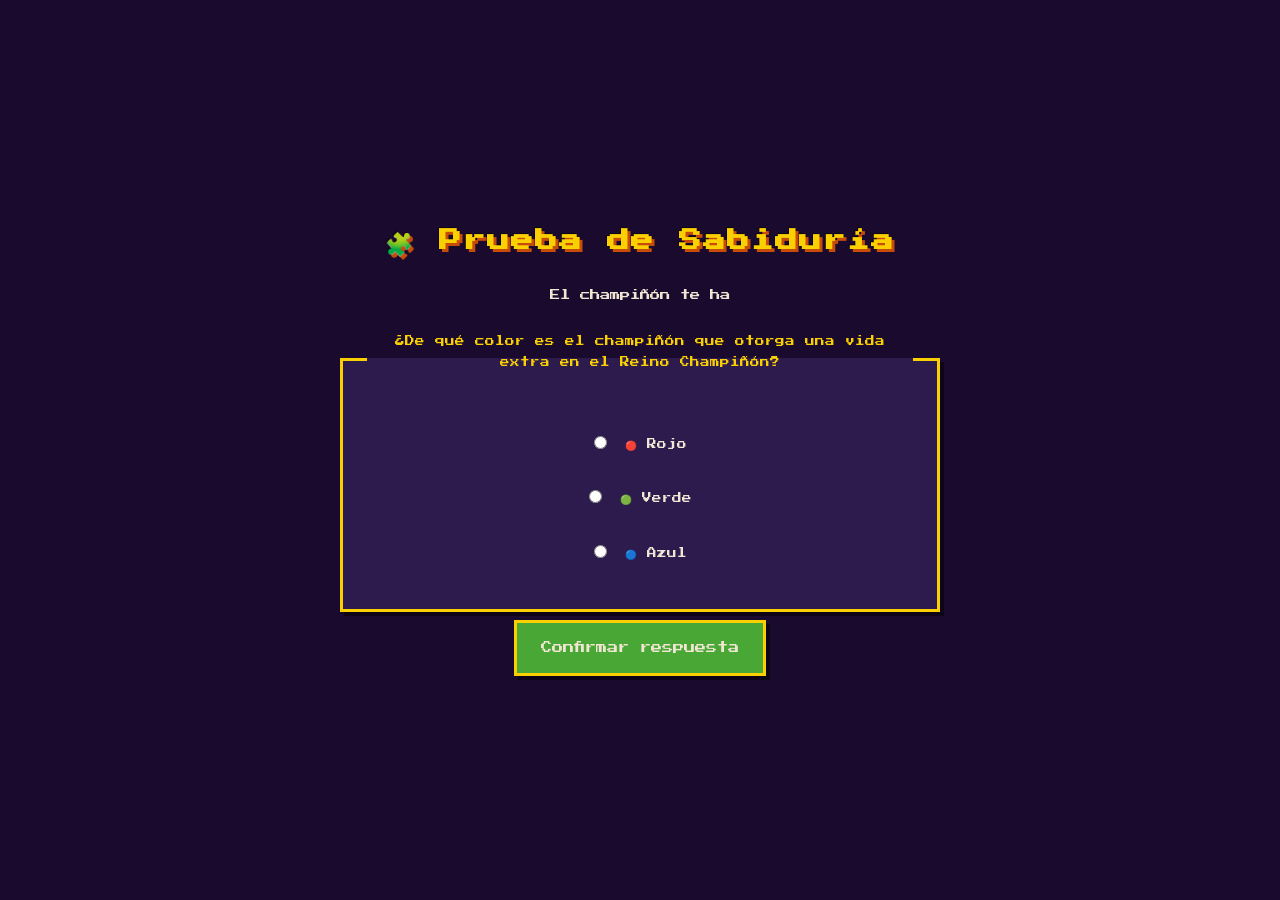
==== acertijo.html @ ec788143 "muchos archivos nuevos y así" ====
<!DOCTYPE html>
<html lang="es">
<head>
    <meta charset="UTF-8">
    <meta name="viewport" content="width=device-width, initial-scale=1.0">
    <title>Acertijo — Prueba de Sabiduría | Return The Princess</title>
    <link rel="stylesheet" href="css/styles.css">
</head>
<body data-page="acertijo">

    <div id="contenedor-3d"></div>

    <main class="pantalla acertijo">
        <h1>🧩 Prueba de Sabiduría</h1>

        <p data-typewriter="40" class="narrativa">
            El champiñón te ha transportado a una sala secreta. Una voz retumba entre las paredes: "Responde correctamente... o el veneno será tu destino."
        </p>

        <form id="acertijo-form" class="form-acertijo">
            <fieldset>
                <legend class="pregunta">¿De qué color es el champiñón que otorga una vida extra en el Reino Champiñón?</legend>

                <label class="opcion-acertijo">
                    <input type="radio" name="respuesta" value="incorrecta1">
                    <span>🔴 Rojo</span>
                </label>

                <label class="opcion-acertijo">
                    <input type="radio" name="respuesta" value="correcta">
                    <span>🟢 Verde</span>
                </label>

                <label class="opcion-acertijo">
                    <input type="radio" name="respuesta" value="incorrecta2">
                    <span>🔵 Azul</span>
                </label>
            </fieldset>

            <button type="submit" class="btn btn-responder" id="btn-responder">
                Confirmar respuesta
            </button>
        </form>
    </main>

    <script src="js/main.js"></script>
</body>
</html>
---- css/styles.css ----
/* ══════════════════════════════════════════════════════
   Return The Princess — styles.css
   Estética: Retro pixel-art, inspirado en Mario Bros.
   Font: Press Start 2P (Google Fonts)
   ══════════════════════════════════════════════════════ */

@import url('https://fonts.googleapis.com/css2?family=Press+Start+2P&display=swap');

/* ── Design Tokens ── */
:root {
    --bg:           #1a0a2e;
    --bg-dark:      #0d0519;
    --surface:      #2d1b4e;
    --text:         #f0e6d3;
    --text-dim:     #a89b8c;
    --gold:         #fbd000;
    --mario-red:    #e52521;
    --green:        #49a835;
    --brick:        #c84c09;
    --lava:         #ff4500;
    --poison:       #7b2d8b;
    --death-bg:     #1a0000;
    --victory-bg:   #0a1a0a;

    --font:         'Press Start 2P', monospace;
    --shadow:       4px 4px 0px rgba(0, 0, 0, 0.5);
    --border:       3px solid;
}

/* ── Reset ── */
*, *::before, *::after {
    margin: 0;
    padding: 0;
    box-sizing: border-box;
}

/* ── Base ── */
html { font-size: 16px; }

body {
    font-family: var(--font);
    background-color: var(--bg);
    color: var(--text);
    min-height: 100vh;
    display: flex;
    justify-content: center;
    align-items: center;
    overflow-x: hidden;
    line-height: 1.8;
}

/* ── Three.js Background Layer ── */
#contenedor-3d {
    position: fixed;
    inset: 0;
    z-index: -1;
    pointer-events: none;
}

/* ══════════════════════════════════════
   LAYOUT
   ══════════════════════════════════════ */

.pantalla {
    max-width: 800px;
    width: 90%;
    padding: 2rem 1.5rem;
    text-align: center;
    display: flex;
    flex-direction: column;
    align-items: center;
    gap: 1.5rem;
    animation: fadeIn 0.8s ease-out;
}

/* ══════════════════════════════════════
   TYPOGRAPHY
   ══════════════════════════════════════ */

h1 {
    font-size: 1.4rem;
    color: var(--gold);
    text-shadow:
        3px 3px 0px var(--brick),
       -1px -1px 0px rgba(0, 0, 0, 0.5);
    letter-spacing: 2px;
    line-height: 1.6;
}

.narrativa {
    font-size: 0.65rem;
    line-height: 2.2;
    color: var(--text);
    max-width: 650px;
    visibility: hidden; /* typewriter JS reveals it */
}

/* ══════════════════════════════════════
   IMAGES — pixel-art treatment
   ══════════════════════════════════════ */

.img-portada,
.img-sala,
.img-muerte,
.img-victoria {
    max-width: 100%;
    width: 450px;
    height: auto;
    image-rendering: pixelated;
    border: var(--border) var(--gold);
    box-shadow: var(--shadow);
    animation: fadeIn 1s ease-out;
}

.img-muerte {
    border-color: var(--mario-red);
    box-shadow: 4px 4px 0px rgba(139, 0, 0, 0.6);
}

.img-victoria {
    border-color: var(--gold);
    box-shadow:
        4px 4px 0px rgba(0, 0, 0, 0.4),
        0 0 30px rgba(251, 208, 0, 0.15);
}

/* ══════════════════════════════════════
   BUTTONS — shared base
   ══════════════════════════════════════ */

.btn {
    display: inline-block;
    font-family: var(--font);
    font-size: 0.7rem;
    padding: 1rem 1.5rem;
    text-decoration: none;
    color: var(--text);
    background: var(--surface);
    border: var(--border) var(--gold);
    box-shadow: var(--shadow);
    cursor: pointer;
    transition: background 0.15s, transform 0.15s, box-shadow 0.15s;
    text-align: center;
    line-height: 1.6;
}

.btn:hover {
    background: var(--brick);
    transform: translateY(-2px);
    box-shadow: 6px 6px 0px rgba(0, 0, 0, 0.5);
}

.btn:active {
    transform: translateY(2px);
    box-shadow: 2px 2px 0px rgba(0, 0, 0, 0.5);
}

/* Selected state — after click, before navigation */
.btn.chosen {
    background: var(--gold);
    color: var(--bg);
    animation: pulse 0.4s ease infinite alternate;
    pointer-events: none;
}

/* ── Button Variants ── */

.btn-start {
    font-size: 0.8rem;
    padding: 1.2rem 2rem;
    background: var(--mario-red);
    border-color: var(--gold);
    animation: pulse 1.5s ease infinite alternate;
}

.btn-start:hover {
    background: #ff3b37;
    animation: none;
}

.btn-reiniciar {
    background: var(--mario-red);
    margin-top: 0.5rem;
}

.btn-responder {
    font-family: var(--font);
    font-size: 0.7rem;
    padding: 1rem 1.5rem;
    background: var(--green);
    color: var(--text);
    border: var(--border) var(--gold);
    box-shadow: var(--shadow);
    cursor: pointer;
    transition: background 0.15s, transform 0.15s;
    margin-top: 0.5rem;
}

.btn-responder:hover {
    background: #5bc846;
    transform: translateY(-2px);
}

/* ══════════════════════════════════════
   OPTIONS GRID — doors & mushrooms
   ══════════════════════════════════════ */

.opciones {
    display: flex;
    gap: 1rem;
    flex-wrap: wrap;
    justify-content: center;
    margin-top: 1rem;
}

.btn-puerta,
.btn-champiñon {
    flex: 1 1 150px;
    max-width: 200px;
    padding: 1.5rem 1rem;
    font-size: 0.65rem;
}

.btn-puerta:hover  { background: #8b4513; }
.btn-champiñon:hover { background: var(--mario-red); }

/* ══════════════════════════════════════
   RIDDLE FORM — acertijo.html
   ══════════════════════════════════════ */

.form-acertijo {
    width: 100%;
    max-width: 600px;
}

.form-acertijo fieldset {
    border: var(--border) var(--gold);
    padding: 1.5rem;
    background: var(--surface);
    box-shadow: var(--shadow);
}

.pregunta {
    font-family: var(--font);
    font-size: 0.6rem;
    color: var(--gold);
    line-height: 2.2;
    padding-bottom: 1rem;
}

.opcion-acertijo {
    display: block;
    font-family: var(--font);
    font-size: 0.6rem;
    padding: 0.8rem 1rem;
    margin: 0.5rem 0;
    cursor: pointer;
    border: 2px solid transparent;
    transition: background 0.15s, border-color 0.15s;
    line-height: 1.8;
}

.opcion-acertijo:hover {
    background: rgba(251, 208, 0, 0.1);
    border-color: var(--gold);
}

.opcion-acertijo input[type="radio"] {
    margin-right: 0.5rem;
    accent-color: var(--gold);
    cursor: pointer;
}

/* ══════════════════════════════════════
   PAGE-SPECIFIC BACKGROUNDS
   ══════════════════════════════════════ */

/* Death pages — dark red atmosphere */
body[data-page="muerte"] {
    background: var(--death-bg);
}

body[data-page="muerte"]::before {
    content: '';
    position: fixed;
    inset: 0;
    background: radial-gradient(ellipse at center, transparent 40%, rgba(139, 0, 0, 0.3));
    z-index: -1;
    pointer-events: none;
}

/* Victory — golden glow */
body[data-page="victoria"] {
    background: var(--victory-bg);
}

body[data-page="victoria"]::before {
    content: '';
    position: fixed;
    inset: 0;
    background: radial-gradient(ellipse at center, rgba(251, 208, 0, 0.08), transparent 70%);
    z-index: -1;
    pointer-events: none;
}

body[data-page="victoria"] h1 {
    animation: pulse 1s ease infinite alternate;
}

/* ══════════════════════════════════════
   KEYFRAME ANIMATIONS
   ══════════════════════════════════════ */

/* Screen shake — triggered by JS adding .shake to body */
@keyframes shake {
    0%, 100% { transform: translate(0); }
    10%  { transform: translate(-8px,  3px); }
    20%  { transform: translate( 8px, -3px); }
    30%  { transform: translate(-6px,  2px); }
    40%  { transform: translate( 6px, -2px); }
    50%  { transform: translate(-4px,  0); }
    60%  { transform: translate( 4px,  0); }
    70%  { transform: translate(-2px,  1px); }
    80%  { transform: translate( 2px, -1px); }
}

body.shake {
    animation: shake 0.5s ease-in-out;
}

/* Fade in — used on .pantalla */
@keyframes fadeIn {
    from { opacity: 0; transform: translateY(15px); }
    to   { opacity: 1; transform: translateY(0); }
}

/* Pulse — start button & chosen state */
@keyframes pulse {
    from { transform: scale(1); }
    to   { transform: scale(1.05); }
}

/* ══════════════════════════════════════
   RESPONSIVE
   ══════════════════════════════════════ */

@media (max-width: 600px) {
    h1 { font-size: 1rem; }

    .narrativa { font-size: 0.55rem; }

    .btn {
        font-size: 0.6rem;
        padding: 0.8rem 1rem;
    }

    .btn-start { font-size: 0.65rem; }

    .opciones {
        flex-direction: column;
        align-items: center;
    }

    .btn-puerta,
    .btn-champiñon {
        max-width: 100%;
        width: 100%;
    }

    .img-portada,
    .img-sala,
    .img-muerte,
    .img-victoria {
        width: 100%;
    }
}
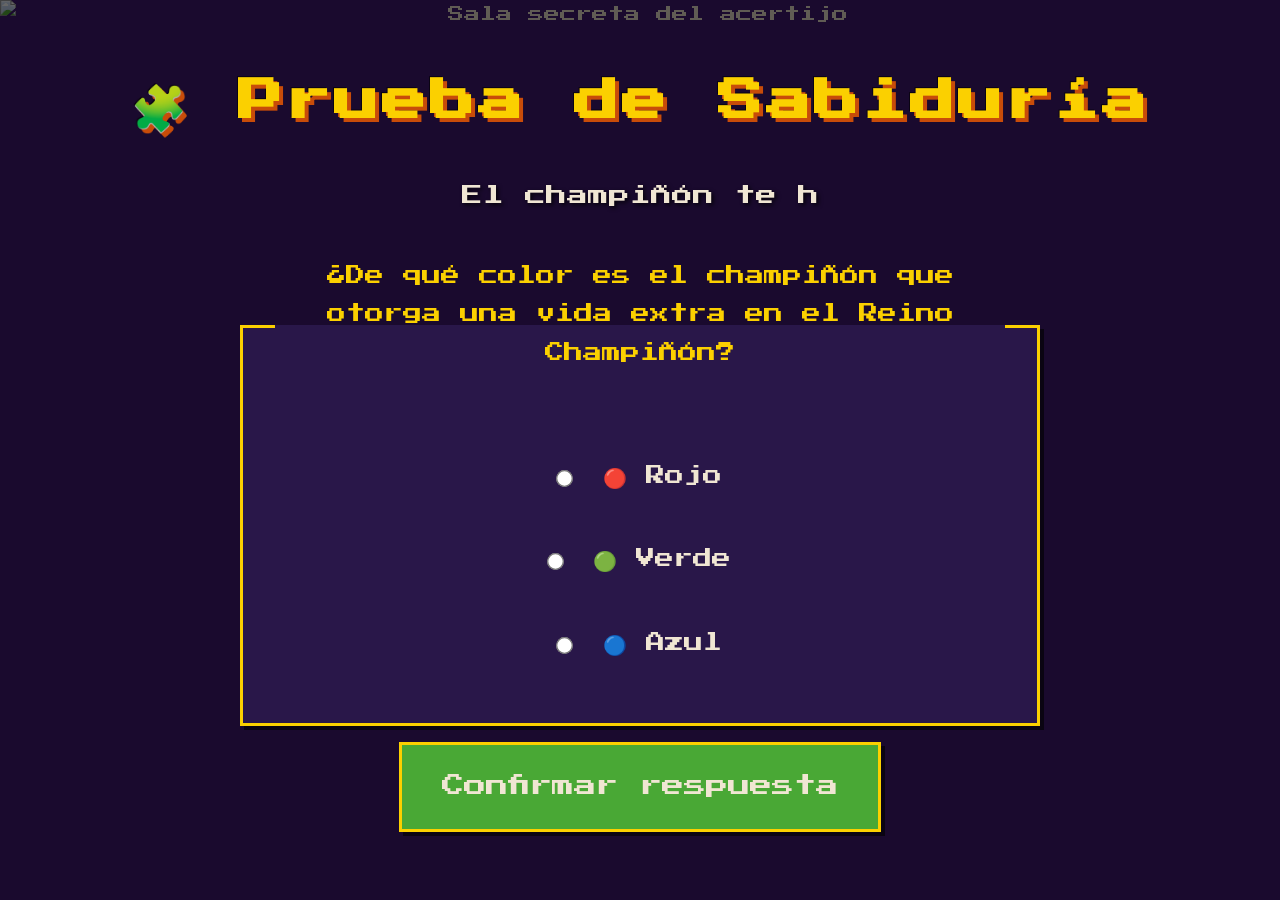
==== commit 07d938a0: "más cambios y así" ====
--- a/acertijo.html
+++ b/acertijo.html
@@ -11,6 +11,8 @@
     <div id="contenedor-3d"></div>
 
     <main class="pantalla acertijo">
+        <img src="img/Doors_layout.jpg" alt="Sala secreta del acertijo" class="img-fondo">
+
         <h1>🧩 Prueba de Sabiduría</h1>
 
         <p data-typewriter="40" class="narrativa">
--- a/css/styles.css
+++ b/css/styles.css
@@ -1,7 +1,8 @@
 /* ══════════════════════════════════════════════════════
    Return The Princess — styles.css
    Estética: Retro pixel-art, inspirado en Mario Bros.
-   Font: Press Start 2P (Google Fonts)
+   Layout: Imágenes a pantalla completa, UI overlay
+   Font: Press Start 2P (Google Fonts) — tamaños x2
    ══════════════════════════════════════════════════════ */
 
 @import url('https://fonts.googleapis.com/css2?family=Press+Start+2P&display=swap');
@@ -23,7 +24,7 @@
     --victory-bg:   #0a1a0a;
 
     --font:         'Press Start 2P', monospace;
-    --shadow:       4px 4px 0px rgba(0, 0, 0, 0.5);
+    --shadow:       4px 4px 0px rgba(0, 0, 0, 0.6);
     --border:       3px solid;
 }
 
@@ -58,81 +59,86 @@
 }
 
 /* ══════════════════════════════════════
-   LAYOUT
+   FULLSCREEN IMAGES
+   Todas las imágenes principales cubren
+   el viewport completo como fondo.
+   ══════════════════════════════════════ */
+
+.img-portada,
+.img-sala,
+.img-muerte,
+.img-victoria,
+.img-fondo {
+    position: fixed;
+    top: 0;
+    left: 0;
+    width: 100%;
+    height: 100%;
+    object-fit: cover;
+    z-index: -2;
+    filter: brightness(0.4);
+    pointer-events: none;
+}
+
+/* Death pages — tint más oscuro y rojizo */
+.img-muerte {
+    filter: brightness(0.35) saturate(1.3);
+}
+
+/* Victory — más luminosa */
+.img-victoria {
+    filter: brightness(0.5) saturate(1.2);
+}
+
+/* ══════════════════════════════════════
+   LAYOUT — pantalla completa con overlay
    ══════════════════════════════════════ */
 
 .pantalla {
-    max-width: 800px;
-    width: 90%;
-    padding: 2rem 1.5rem;
+    width: 100%;
+    min-height: 100vh;
+    padding: 3rem 2.5rem;
     text-align: center;
     display: flex;
     flex-direction: column;
     align-items: center;
-    gap: 1.5rem;
+    justify-content: center;
+    gap: 2.5rem;
     animation: fadeIn 0.8s ease-out;
 }
 
 /* ══════════════════════════════════════
-   TYPOGRAPHY
+   TYPOGRAPHY — tamaños x2
    ══════════════════════════════════════ */
 
 h1 {
-    font-size: 1.4rem;
+    font-size: 2.8rem;
     color: var(--gold);
     text-shadow:
-        3px 3px 0px var(--brick),
-       -1px -1px 0px rgba(0, 0, 0, 0.5);
-    letter-spacing: 2px;
-    line-height: 1.6;
+        4px 4px 0px var(--brick),
+       -1px -1px 0px rgba(0, 0, 0, 0.6);
+    letter-spacing: 3px;
+    line-height: 1.5;
 }
 
 .narrativa {
-    font-size: 0.65rem;
-    line-height: 2.2;
+    font-size: 1.3rem;
+    line-height: 2;
     color: var(--text);
-    max-width: 650px;
+    max-width: 900px;
     visibility: hidden; /* typewriter JS reveals it */
-}
-
-/* ══════════════════════════════════════
-   IMAGES — pixel-art treatment
-   ══════════════════════════════════════ */
-
-.img-portada,
-.img-sala,
-.img-muerte,
-.img-victoria {
-    max-width: 100%;
-    width: 450px;
-    height: auto;
-    image-rendering: pixelated;
-    border: var(--border) var(--gold);
-    box-shadow: var(--shadow);
-    animation: fadeIn 1s ease-out;
-}
-
-.img-muerte {
-    border-color: var(--mario-red);
-    box-shadow: 4px 4px 0px rgba(139, 0, 0, 0.6);
-}
-
-.img-victoria {
-    border-color: var(--gold);
-    box-shadow:
-        4px 4px 0px rgba(0, 0, 0, 0.4),
-        0 0 30px rgba(251, 208, 0, 0.15);
-}
-
-/* ══════════════════════════════════════
-   BUTTONS — shared base
+    text-shadow: 2px 2px 4px rgba(0, 0, 0, 0.8);
+}
+
+/* ══════════════════════════════════════
+   BUTTONS — base (tamaños x2)
    ══════════════════════════════════════ */
 
 .btn {
     display: inline-block;
     font-family: var(--font);
-    font-size: 0.7rem;
-    padding: 1rem 1.5rem;
+    font-size: 1.4rem;
+    padding: 1.5rem 2.5rem;
     text-decoration: none;
     color: var(--text);
     background: var(--surface);
@@ -146,8 +152,8 @@
 
 .btn:hover {
     background: var(--brick);
-    transform: translateY(-2px);
-    box-shadow: 6px 6px 0px rgba(0, 0, 0, 0.5);
+    transform: translateY(-3px);
+    box-shadow: 6px 6px 0px rgba(0, 0, 0, 0.6);
 }
 
 .btn:active {
@@ -166,8 +172,8 @@
 /* ── Button Variants ── */
 
 .btn-start {
-    font-size: 0.8rem;
-    padding: 1.2rem 2rem;
+    font-size: 1.6rem;
+    padding: 1.8rem 3rem;
     background: var(--mario-red);
     border-color: var(--gold);
     animation: pulse 1.5s ease infinite alternate;
@@ -180,45 +186,49 @@
 
 .btn-reiniciar {
     background: var(--mario-red);
-    margin-top: 0.5rem;
+    margin-top: 1rem;
 }
 
 .btn-responder {
     font-family: var(--font);
-    font-size: 0.7rem;
-    padding: 1rem 1.5rem;
+    font-size: 1.4rem;
+    padding: 1.5rem 2.5rem;
     background: var(--green);
     color: var(--text);
     border: var(--border) var(--gold);
     box-shadow: var(--shadow);
     cursor: pointer;
     transition: background 0.15s, transform 0.15s;
-    margin-top: 0.5rem;
+    margin-top: 1rem;
 }
 
 .btn-responder:hover {
     background: #5bc846;
-    transform: translateY(-2px);
+    transform: translateY(-3px);
 }
 
 /* ══════════════════════════════════════
    OPTIONS GRID — doors & mushrooms
+   Distribuidos con espaciado amplio
    ══════════════════════════════════════ */
 
 .opciones {
     display: flex;
-    gap: 1rem;
+    gap: 2rem;
     flex-wrap: wrap;
     justify-content: center;
-    margin-top: 1rem;
+    align-items: stretch;
+    width: 100%;
+    max-width: 1000px;
+    margin-top: 1.5rem;
 }
 
 .btn-puerta,
 .btn-champiñon {
-    flex: 1 1 150px;
-    max-width: 200px;
-    padding: 1.5rem 1rem;
-    font-size: 0.65rem;
+    flex: 1 1 200px;
+    max-width: 280px;
+    padding: 2rem 1.5rem;
+    font-size: 1.3rem;
 }
 
 .btn-puerta:hover  { background: #8b4513; }
@@ -230,30 +240,30 @@
 
 .form-acertijo {
     width: 100%;
-    max-width: 600px;
+    max-width: 800px;
 }
 
 .form-acertijo fieldset {
     border: var(--border) var(--gold);
-    padding: 1.5rem;
-    background: var(--surface);
+    padding: 2rem;
+    background: rgba(45, 27, 78, 0.85);
     box-shadow: var(--shadow);
 }
 
 .pregunta {
     font-family: var(--font);
-    font-size: 0.6rem;
+    font-size: 1.2rem;
     color: var(--gold);
-    line-height: 2.2;
-    padding-bottom: 1rem;
+    line-height: 2;
+    padding-bottom: 1.5rem;
 }
 
 .opcion-acertijo {
     display: block;
     font-family: var(--font);
-    font-size: 0.6rem;
-    padding: 0.8rem 1rem;
-    margin: 0.5rem 0;
+    font-size: 1.2rem;
+    padding: 1rem 1.5rem;
+    margin: 0.8rem 0;
     cursor: pointer;
     border: 2px solid transparent;
     transition: background 0.15s, border-color 0.15s;
@@ -261,21 +271,22 @@
 }
 
 .opcion-acertijo:hover {
-    background: rgba(251, 208, 0, 0.1);
+    background: rgba(251, 208, 0, 0.15);
     border-color: var(--gold);
 }
 
 .opcion-acertijo input[type="radio"] {
-    margin-right: 0.5rem;
+    margin-right: 0.8rem;
     accent-color: var(--gold);
     cursor: pointer;
-}
-
-/* ══════════════════════════════════════
-   PAGE-SPECIFIC BACKGROUNDS
-   ══════════════════════════════════════ */
-
-/* Death pages — dark red atmosphere */
+    transform: scale(1.3);
+}
+
+/* ══════════════════════════════════════
+   PAGE-SPECIFIC ATMOSPHERES
+   ══════════════════════════════════════ */
+
+/* Death pages — red vignette over darkened image */
 body[data-page="muerte"] {
     background: var(--death-bg);
 }
@@ -284,12 +295,12 @@
     content: '';
     position: fixed;
     inset: 0;
-    background: radial-gradient(ellipse at center, transparent 40%, rgba(139, 0, 0, 0.3));
+    background: radial-gradient(ellipse at center, transparent 30%, rgba(139, 0, 0, 0.4));
     z-index: -1;
     pointer-events: none;
 }
 
-/* Victory — golden glow */
+/* Victory — golden glow over brightened image */
 body[data-page="victoria"] {
     background: var(--victory-bg);
 }
@@ -298,7 +309,7 @@
     content: '';
     position: fixed;
     inset: 0;
-    background: radial-gradient(ellipse at center, rgba(251, 208, 0, 0.08), transparent 70%);
+    background: radial-gradient(ellipse at center, rgba(251, 208, 0, 0.12), transparent 70%);
     z-index: -1;
     pointer-events: none;
 }
@@ -311,7 +322,6 @@
    KEYFRAME ANIMATIONS
    ══════════════════════════════════════ */
 
-/* Screen shake — triggered by JS adding .shake to body */
 @keyframes shake {
     0%, 100% { transform: translate(0); }
     10%  { transform: translate(-8px,  3px); }
@@ -328,13 +338,11 @@
     animation: shake 0.5s ease-in-out;
 }
 
-/* Fade in — used on .pantalla */
 @keyframes fadeIn {
     from { opacity: 0; transform: translateY(15px); }
     to   { opacity: 1; transform: translateY(0); }
 }
 
-/* Pulse — start button & chosen state */
 @keyframes pulse {
     from { transform: scale(1); }
     to   { transform: scale(1.05); }
@@ -344,17 +352,32 @@
    RESPONSIVE
    ══════════════════════════════════════ */
 
-@media (max-width: 600px) {
-    h1 { font-size: 1rem; }
-
-    .narrativa { font-size: 0.55rem; }
+@media (max-width: 768px) {
+    .pantalla {
+        padding: 2rem 1.5rem;
+        gap: 2rem;
+    }
+
+    h1 { font-size: 2rem; }
+
+    .narrativa { font-size: 1.1rem; }
 
     .btn {
-        font-size: 0.6rem;
-        padding: 0.8rem 1rem;
-    }
-
-    .btn-start { font-size: 0.65rem; }
+        font-size: 1.2rem;
+        padding: 1.2rem 1.8rem;
+    }
+
+    .btn-start { font-size: 1.3rem; }
+
+    .btn-puerta,
+    .btn-champiñon {
+        font-size: 1.1rem;
+    }
+
+    .pregunta,
+    .opcion-acertijo {
+        font-size: 1rem;
+    }
 
     .opciones {
         flex-direction: column;
@@ -366,11 +389,4 @@
         max-width: 100%;
         width: 100%;
     }
-
-    .img-portada,
-    .img-sala,
-    .img-muerte,
-    .img-victoria {
-        width: 100%;
-    }
-}
+}
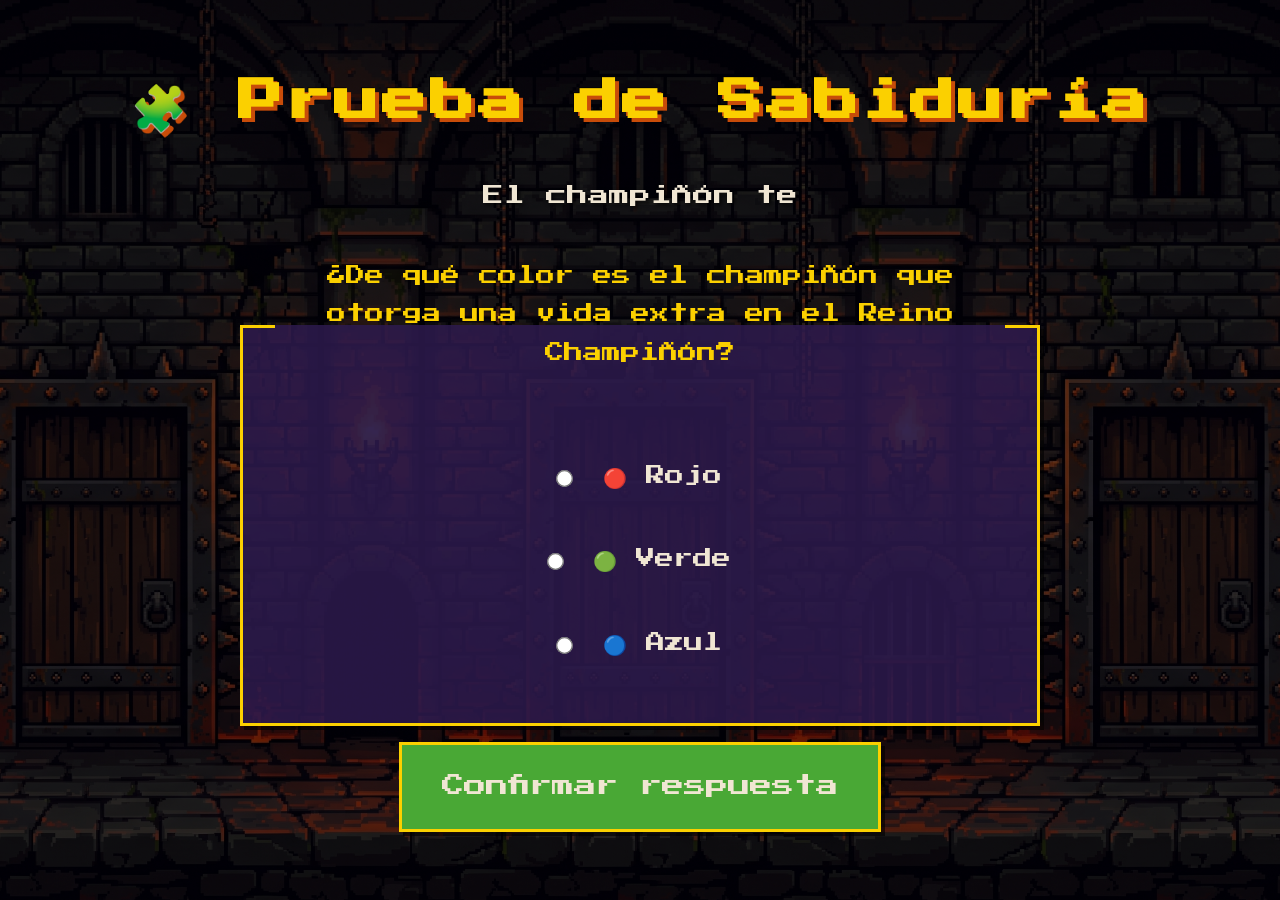
==== commit 2d385d21: "corrección menor de errores" ====
--- a/acertijo.html
+++ b/acertijo.html
@@ -11,7 +11,7 @@
     <div id="contenedor-3d"></div>
 
     <main class="pantalla acertijo">
-        <img src="img/Doors_layout.jpg" alt="Sala secreta del acertijo" class="img-fondo">
+        <img src="img/Doors_Layout.jpg" alt="Sala secreta del acertijo" class="img-fondo" id="img-fondo-acertijo">
 
         <h1>🧩 Prueba de Sabiduría</h1>
 
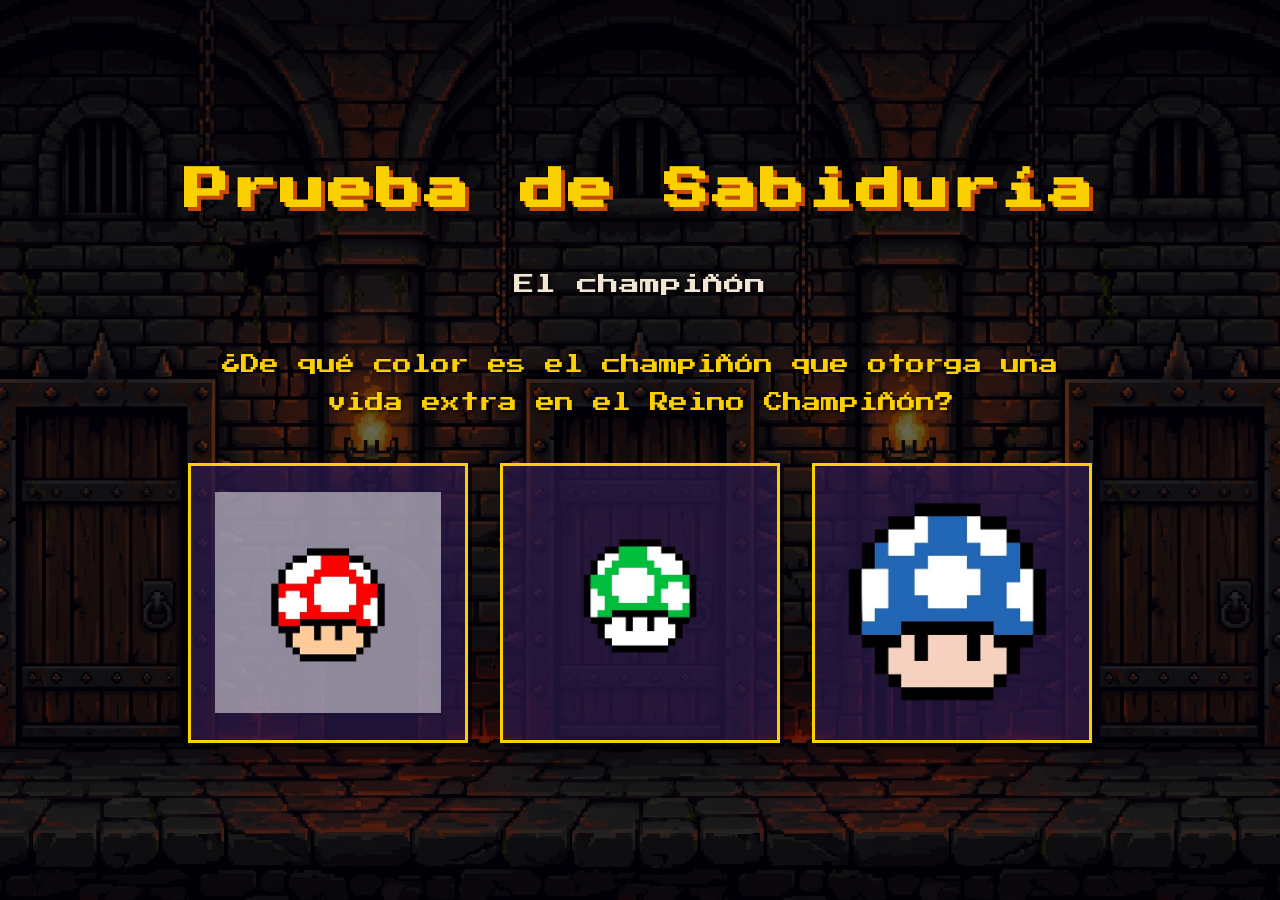
==== commit 7fe36a6b: "Modificación general de la estructura: Eliminación de emojis y reestructuración del acertijo en sala" ====
--- a/acertijo.html
+++ b/acertijo.html
@@ -13,36 +13,27 @@
     <main class="pantalla acertijo">
         <img src="img/Doors_Layout.jpg" alt="Sala secreta del acertijo" class="img-fondo" id="img-fondo-acertijo">
 
-        <h1>🧩 Prueba de Sabiduría</h1>
+        <h1>Prueba de Sabiduría</h1>
 
         <p data-typewriter="40" class="narrativa">
             El champiñón te ha transportado a una sala secreta. Una voz retumba entre las paredes: "Responde correctamente... o el veneno será tu destino."
         </p>
 
-        <form id="acertijo-form" class="form-acertijo">
-            <fieldset>
-                <legend class="pregunta">¿De qué color es el champiñón que otorga una vida extra en el Reino Champiñón?</legend>
+        <p class="pregunta-acertijo">¿De qué color es el champiñón que otorga una vida extra en el Reino Champiñón?</p>
 
-                <label class="opcion-acertijo">
-                    <input type="radio" name="respuesta" value="incorrecta1">
-                    <span>🔴 Rojo</span>
-                </label>
+        <div id="acertijo-opciones" class="opciones-champiñon">
+            <div class="champiñon-card" data-respuesta="incorrecta" id="cham-rojo">
+                <img src="img/ChamRojo.png" alt="Champiñón Rojo">
+            </div>
 
-                <label class="opcion-acertijo">
-                    <input type="radio" name="respuesta" value="correcta">
-                    <span>🟢 Verde</span>
-                </label>
+            <div class="champiñon-card" data-respuesta="correcta" id="cham-verde">
+                <img src="img/ChamVerde.png" alt="Champiñón Verde">
+            </div>
 
-                <label class="opcion-acertijo">
-                    <input type="radio" name="respuesta" value="incorrecta2">
-                    <span>🔵 Azul</span>
-                </label>
-            </fieldset>
-
-            <button type="submit" class="btn btn-responder" id="btn-responder">
-                Confirmar respuesta
-            </button>
-        </form>
+            <div class="champiñon-card" data-respuesta="incorrecta" id="cham-azul">
+                <img src="img/ChamAzul.png" alt="Champiñón Azul">
+            </div>
+        </div>
     </main>
 
     <script src="js/main.js"></script>
--- a/css/styles.css
+++ b/css/styles.css
@@ -235,51 +235,60 @@
 .btn-champiñon:hover { background: var(--mario-red); }
 
 /* ══════════════════════════════════════
-   RIDDLE FORM — acertijo.html
-   ══════════════════════════════════════ */
-
-.form-acertijo {
-    width: 100%;
-    max-width: 800px;
-}
-
-.form-acertijo fieldset {
-    border: var(--border) var(--gold);
-    padding: 2rem;
-    background: rgba(45, 27, 78, 0.85);
-    box-shadow: var(--shadow);
-}
-
-.pregunta {
+   RIDDLE — acertijo.html (image cards)
+   ══════════════════════════════════════ */
+
+.pregunta-acertijo {
     font-family: var(--font);
     font-size: 1.2rem;
     color: var(--gold);
     line-height: 2;
-    padding-bottom: 1.5rem;
-}
-
-.opcion-acertijo {
-    display: block;
-    font-family: var(--font);
-    font-size: 1.2rem;
-    padding: 1rem 1.5rem;
-    margin: 0.8rem 0;
+    text-shadow: 2px 2px 4px rgba(0, 0, 0, 0.8);
+    max-width: 900px;
+}
+
+.opciones-champiñon {
+    display: flex;
+    gap: 2rem;
+    justify-content: center;
+    align-items: stretch;
+    width: 100%;
+    max-width: 1000px;
+}
+
+.champiñon-card {
+    flex: 1 1 0;
+    max-width: 280px;
+    aspect-ratio: 1;
+    display: flex;
+    align-items: center;
+    justify-content: center;
+    padding: 1.5rem;
+    background: rgba(45, 27, 78, 0.7);
+    border: var(--border) var(--gold);
+    box-shadow: var(--shadow);
     cursor: pointer;
-    border: 2px solid transparent;
-    transition: background 0.15s, border-color 0.15s;
-    line-height: 1.8;
-}
-
-.opcion-acertijo:hover {
-    background: rgba(251, 208, 0, 0.15);
-    border-color: var(--gold);
-}
-
-.opcion-acertijo input[type="radio"] {
-    margin-right: 0.8rem;
-    accent-color: var(--gold);
-    cursor: pointer;
-    transform: scale(1.3);
+    transition: transform 0.2s, box-shadow 0.2s, border-color 0.2s;
+}
+
+.champiñon-card img {
+    width: 100%;
+    height: 100%;
+    object-fit: contain;
+    pointer-events: none;
+}
+
+.champiñon-card:hover {
+    transform: translateY(-6px) scale(1.05);
+    box-shadow: 0 0 20px rgba(251, 208, 0, 0.4), var(--shadow);
+    border-color: #fff;
+}
+
+.champiñon-card.chosen {
+    background: var(--gold);
+    border-color: #fff;
+    animation: pulse 0.4s ease infinite alternate;
+    pointer-events: none;
 }
 
 /* ══════════════════════════════════════
@@ -374,19 +383,21 @@
         font-size: 1.1rem;
     }
 
-    .pregunta,
-    .opcion-acertijo {
+    .pregunta-acertijo {
         font-size: 1rem;
+    }
+
+    .opciones-champiñon {
+        flex-direction: column;
+        align-items: center;
+    }
+
+    .champiñon-card {
+        max-width: 200px;
     }
 
     .opciones {
         flex-direction: column;
         align-items: center;
     }
-
-    .btn-puerta,
-    .btn-champiñon {
-        max-width: 100%;
-        width: 100%;
-    }
-}
+}
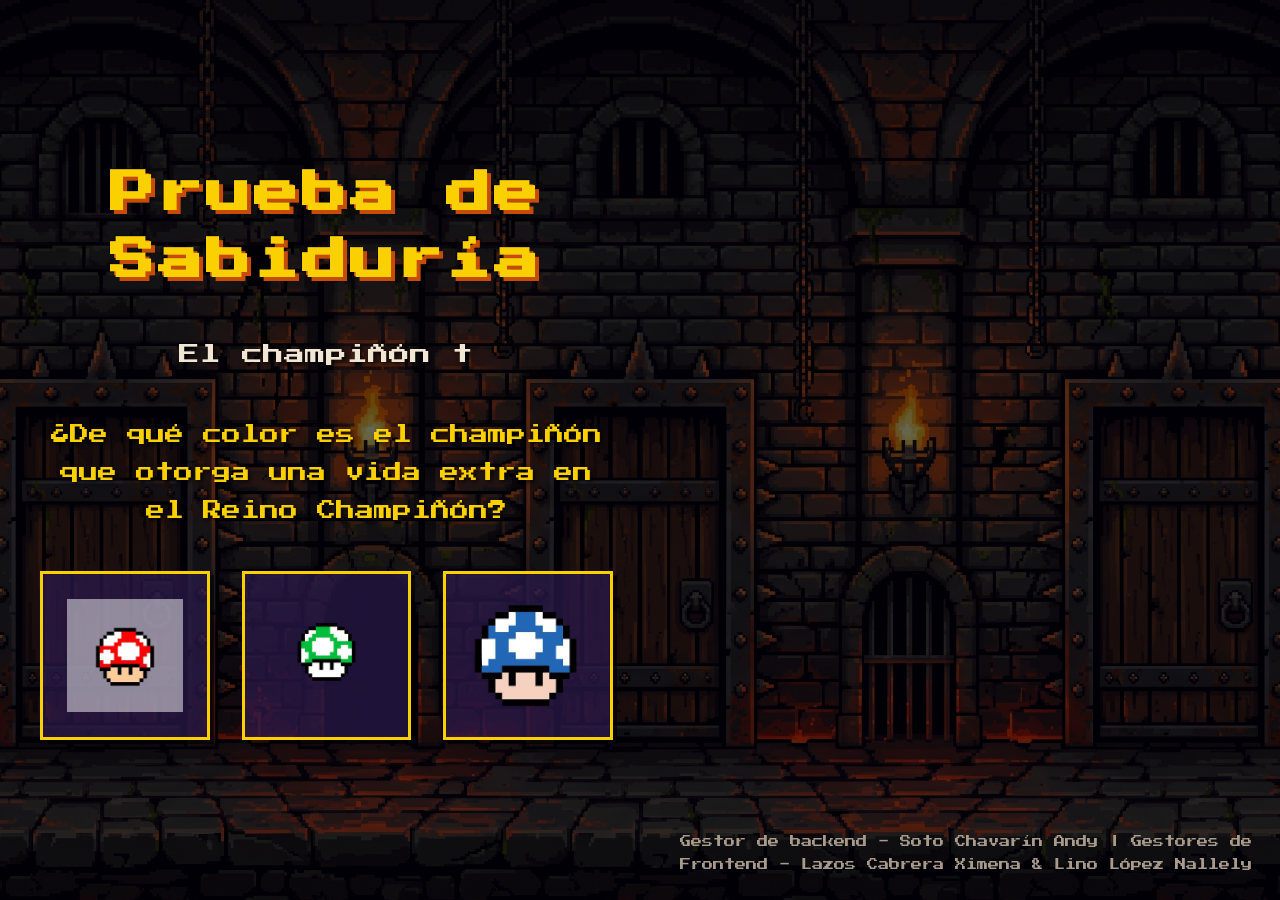
==== commit 7befaa34: "Añadido de footer con descripción de quién hizo qué cosas" ====
--- a/acertijo.html
+++ b/acertijo.html
@@ -36,6 +36,10 @@
         </div>
     </main>
 
+    <footer class="footer-creditos">
+        Gestor de backend - Soto Chavarín Andy | Gestores de Frontend - Lazos Cabrera Ximena &amp; Lino López Nallely
+    </footer>
+
     <script src="js/main.js"></script>
 </body>
 </html>
--- a/css/styles.css
+++ b/css/styles.css
@@ -328,6 +328,21 @@
 }
 
 /* ══════════════════════════════════════
+   FOOTER — créditos del equipo
+   ══════════════════════════════════════ */
+
+.footer-creditos {
+    width: 100%;
+    padding: 1.5rem 1rem;
+    text-align: center;
+    font-family: var(--font);
+    font-size: 0.7rem;
+    color: var(--text-dim);
+    line-height: 2;
+    margin-top: auto;
+}
+
+/* ══════════════════════════════════════
    KEYFRAME ANIMATIONS
    ══════════════════════════════════════ */
 
